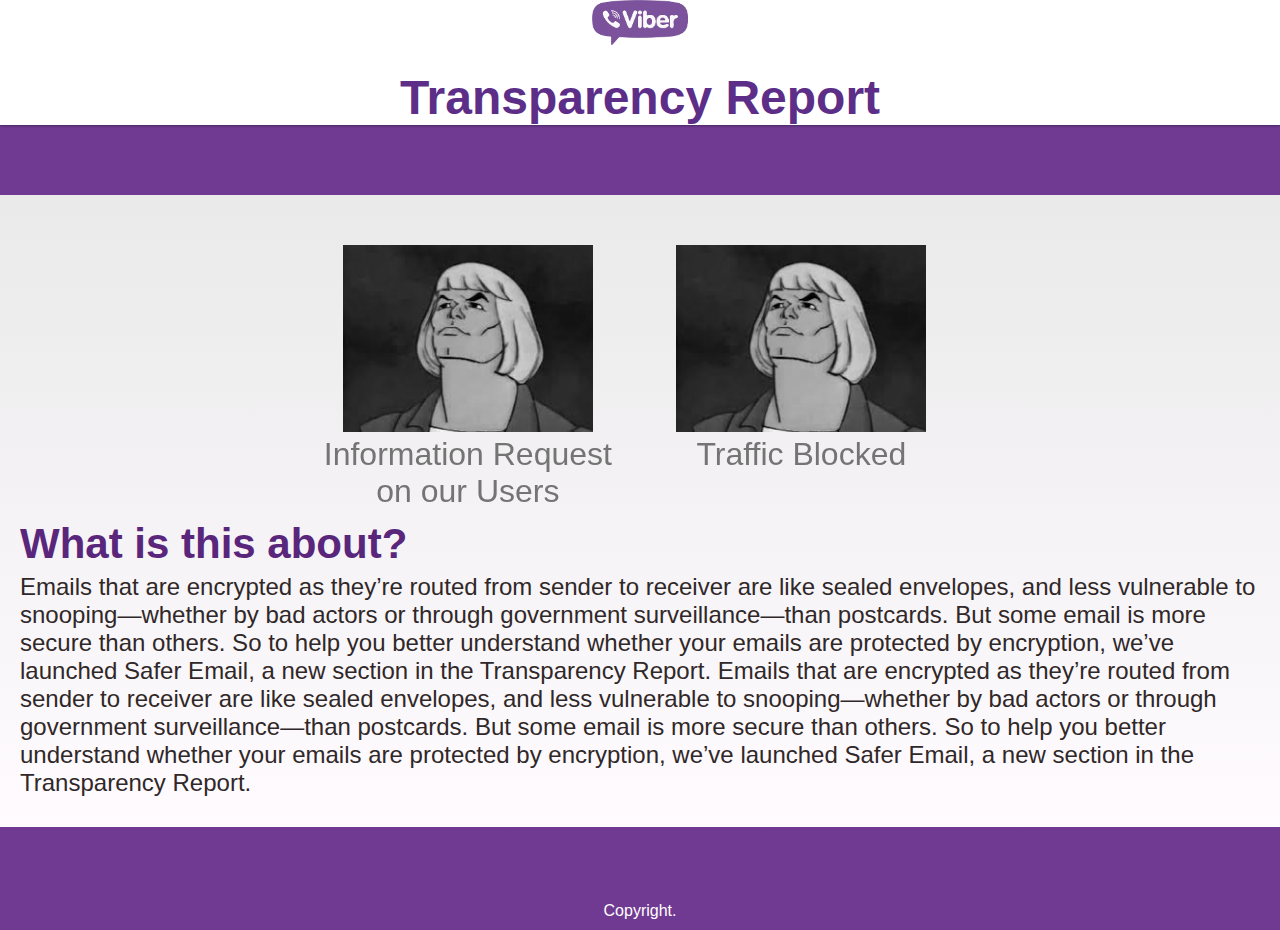
==== index.html @ f5ab6c2e "Add files via upload" ====
<!DOCTYPE html>
<html lang="en">
<head>
	<title>Transparency Report</title>
	<meta charset="utf-8" />
	<link rel="stylesheet" type="text/css" href="bootstrap/css/bootstrap.min.css" />
	<link rel="stylesheet" type="text/css" href="main.css">
</head>
<body>
	<nav class="navbar navbar-fixed-top" id="main_header">
		<div class="container-fluid">
			<div class="row">
				<div class="navbar-brand col-md-2" id="viber_logo">
					<a href="http://www.viber.com/en/">
						<img src="img/viber_logo.png" alt="Viber Logo" />
					</a>
				</div>
				<h1 class="col-md-10 text-left">Transparency Report</h1>
			</div>
		</div>
	</nav>
	<div id="main_section">
		<div id="selection">
			<section>
				<ul>
					<div class="select_list">
						<li>
							<a href="info_request.html">
								<img src="img/info_request.png" alt="Information Request" width="250px" />
								<div class="select_tags">
									Information Request </p> on our Users
								</div>
							</a>
						</li>
					</div>
					<div class="select_list">
						<div id="traf_block">
							<li>
								<a href="traf_block.html">
									<img src="img/traffic_block.png" alt="Traffic Blocked" width="250px" />
									<div class="select_tags">
										Traffic Blocked
									</div>
								</a>
							</li>
						</div>
					</div>
				</ul>
			</section>
		</div>
		<section>
			<div id="about">
				<article>
					<h1>What is this about?</h1>
					</p>
					<div id="about_text">
						Emails that are encrypted as they’re routed from sender to receiver are like sealed envelopes, and less vulnerable to snooping—whether by bad actors or through government surveillance—than postcards. But some email is more secure than others. So to help you better understand whether your emails are protected by encryption, we’ve launched Safer Email, a new section in the Transparency Report.
						Emails that are encrypted as they’re routed from sender to receiver are like sealed envelopes, and less vulnerable to snooping—whether by bad actors or through government surveillance—than postcards. But some email is more secure than others. So to help you better understand whether your emails are protected by encryption, we’ve launched Safer Email, a new section in the Transparency Report.
					</div>
				</article>
			</div>
		</section>
	</div>
	<div id="footer">
		<footer>
			<div id="footer_info">
				Copyright.
			</div>
		</footer>
	</div>
</body>
</html>
---- main.css ----
* {
	margin: 0px;
	padding: 0px;

	list-style: none;
}

header, nav, article, aside, footer, section, hgroup {
	display: block;
}

body {
	text-align: center;
	font-family: Impact, Charcoal, sans-serif;

	background-color: #713a92;
}

#main_header {
	text-align: center;

	background-color: white;
	font-size: 24px;
	box-shadow: 0 1px 3px rgba(0,0,0,0.12), 0 1px 2px rgba(0,0,0,0.24);
}

#main_header ul li {
	display: inline-block;
}

#main_header h1 {
	color: #5c2e88;
}

#viber_logo {
	height: 70px;
	z-index: 1;
}
#viber_logo img {
	height: 45px;
}

#top_wrapper {
	margin-bottom: 0;
}

#top_wrapper h2 {
	margin: 8px;
}

#top_wrapper ul li a {
	color: white;
}

#top_wrapper ul li a:hover {
	color: #555555;
}

nav#main_header + div {
	margin-top: 70px;
}

#main_section {
	background: #eaeaea; /* For browsers that do not support gradients */
    background: -webkit-linear-gradient(#eaeaea, #fffbff); /* For Safari 5.1 to 6.0 */
    background: -o-linear-gradient(#eaeaea, #fffbff); /* For Opera 11.1 to 12.0 */
    background: -moz-linear-gradient(#eaeaea, #fffbff); /* For Firefox 3.6 to 15 */
    background: linear-gradient(#eaeaea, #fffbff);/* Standard */
	padding-bottom: 10px;
}

#selection {
	padding-top: 50px;
	padding-bottom: 10px;
	margin-right: 50px;
}

.select_list {
	display: inline-block;
	vertical-align: top;
}

.select_tags {
	padding-right: 40px;
	padding-left: 40px;

	font-size: 32px;
}

.select_tags p {
	margin: 0px;
}

.select_list a {
	text-decoration: none;
	color: #8d67ac;

	-webkit-filter: grayscale(100%);
	filter: grayscale(100%);
}

.select_list a:hover {
	color: #59267c;

	-webkit-filter: initial;
	filter: initial;
}

#about h1 {
	text-align: left;
	margin-left: 20px;

	font-size: 42px;
	color: #59267c;
}

#about_text {
	margin: 5px 20px 20px 20px;
	text-align: left;

	font-size: 24px;
	color: #302828;
}

#footer_info {
	padding-top: 75px;
	padding-bottom: 10px;

	color: white;
}
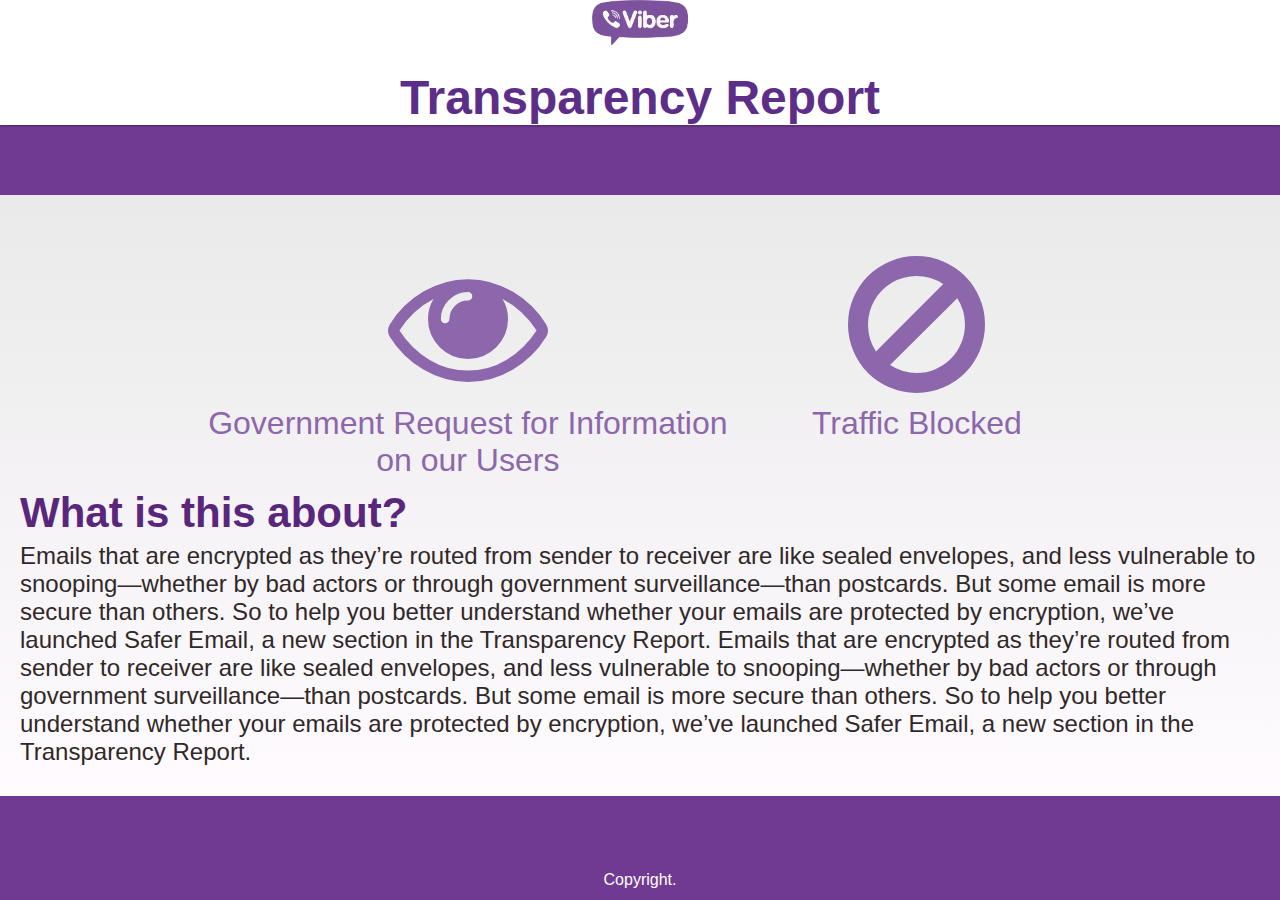
==== commit df9f6b68: "Add files via upload" ====
--- a/index.html
+++ b/index.html
@@ -4,6 +4,7 @@
 	<title>Transparency Report</title>
 	<meta charset="utf-8" />
 	<link rel="stylesheet" type="text/css" href="bootstrap/css/bootstrap.min.css" />
+	<link rel="stylesheet" href="font-awesome/css/font-awesome.min.css">
 	<link rel="stylesheet" type="text/css" href="main.css">
 </head>
 <body>
@@ -26,9 +27,11 @@
 					<div class="select_list">
 						<li>
 							<a href="info_request.html">
-								<img src="img/info_request.png" alt="Information Request" width="250px" />
+								<div class="select_icons">
+									<i class="fa fa-eye fa-5x" aria-hidden="true"></i>
+								</div>
 								<div class="select_tags">
-									Information Request </p> on our Users
+									Government Request for Information </p> on our Users
 								</div>
 							</a>
 						</li>
@@ -37,7 +40,9 @@
 						<div id="traf_block">
 							<li>
 								<a href="traf_block.html">
-									<img src="img/traffic_block.png" alt="Traffic Blocked" width="250px" />
+									<div class="select_icons">
+										<i class="fa fa-ban fa-5x" aria-hidden="true"></i>
+									</div>
 									<div class="select_tags">
 										Traffic Blocked
 									</div>
--- a/main.css
+++ b/main.css
@@ -89,6 +89,10 @@
 	font-size: 32px;
 }
 
+.select_icons {
+	font-size: 32px;
+}
+
 .select_tags p {
 	margin: 0px;
 }
@@ -96,16 +100,10 @@
 .select_list a {
 	text-decoration: none;
 	color: #8d67ac;
-
-	-webkit-filter: grayscale(100%);
-	filter: grayscale(100%);
 }
 
 .select_list a:hover {
 	color: #59267c;
-
-	-webkit-filter: initial;
-	filter: initial;
 }
 
 #about h1 {
